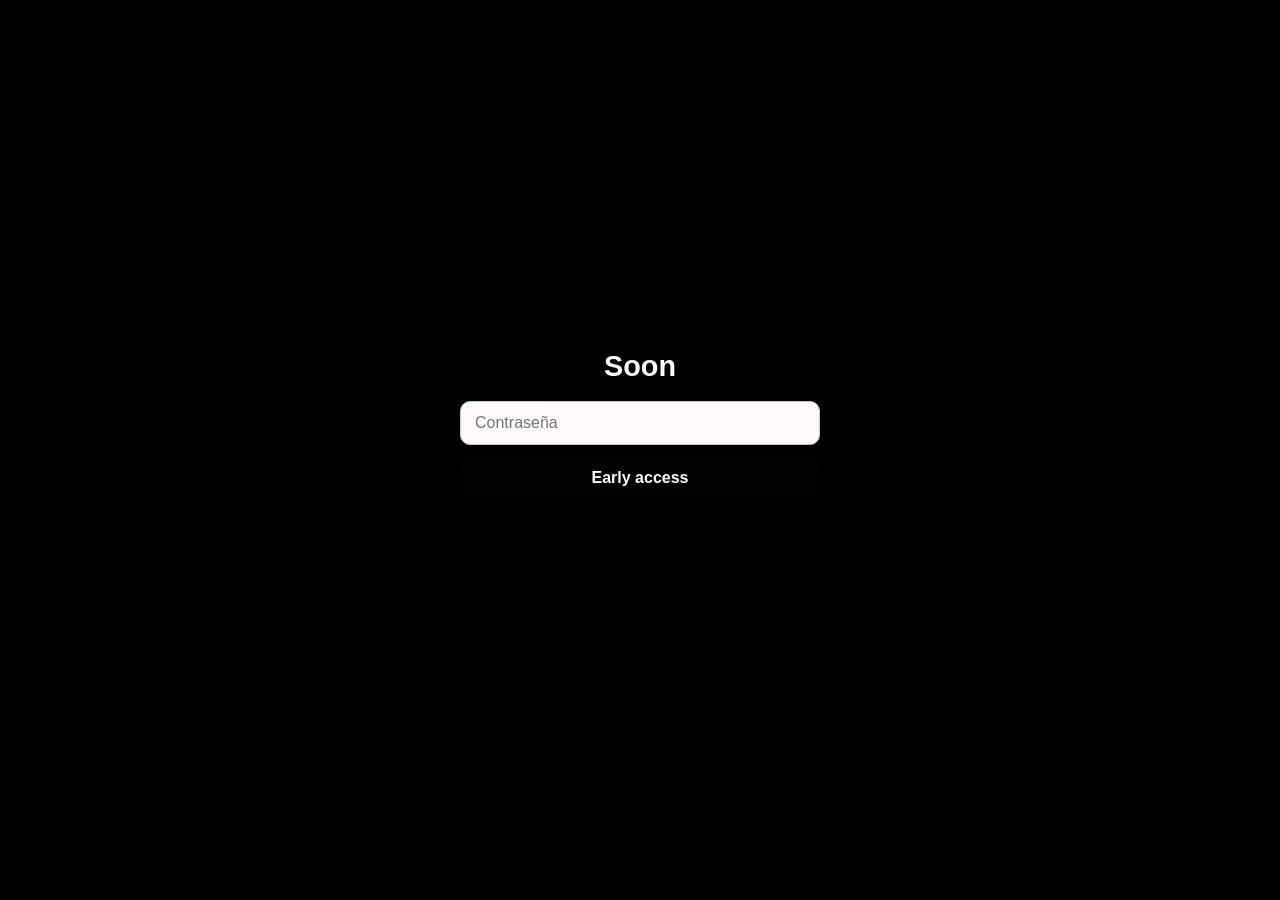
==== index.html @ 6d3e998f "website-files" ====
<!DOCTYPE html>
<html lang="es">
<head>
  <meta charset="UTF-8" />
  <meta name="viewport" content="width=device-width, initial-scale=1.0" />
  <title>Soon</title>
  <link rel="stylesheet" href="style.css" />
</head>
<body>
  <main class="login-box">
    <h1>Soon</h1>
    <p></p>

    <form id="formAcceso" class="login-form">
      <label for="password" class="sr-only">Password</label>
      <input type="password" id="password" placeholder="Contraseña" required />
      <button type="submit">Early access</button>
    </form>

    <p id="mensaje" class="mensaje" aria-live="polite"></p>
  </main>

  <script>
    const form = document.getElementById('formAcceso');
    const passwordInput = document.getElementById('password');
    const mensaje = document.getElementById('mensaje');

    form.addEventListener('submit', function (event) {
      event.preventDefault();

      if (passwordInput.value === '1234') {
        window.location.href = 'index-front-store.html';
      } else {
        mensaje.textContent = 'Contraseña incorrecta.';
        mensaje.classList.remove('ok');
      }
    });
  </script>
</body>
</html>
---- style.css ----
:root {
  --bg: #000000;
  --text: #fdfbfb;
  --input: #fdf9f9;
  --button: #020202;
  --button-hover: #0b0b0b;
}

* {
  box-sizing: border-box;
}

body {
  margin: 0;
  min-height: 100vh;
  display: grid;
  place-items: center;
  background: var(--bg);
  font-family: Arial, Helvetica, sans-serif;
  color: var(--text);
}

.login-box {
  width: min(90vw, 360px);
  text-align: center;
}

h1 {
  margin: 0 0 12px;
  font-size: 1.8rem;
}

p {
  margin: 0 0 18px;
  font-size: 1rem;
}

.login-form {
  display: grid;
  gap: 12px;
}

input {
  width: 100%;
  padding: 12px 14px;
  border: 1px solid #b7c9dd;
  border-radius: 10px;
  background: var(--input);
  font-size: 1rem;
}

button {
  width: 100%;
  padding: 12px 14px;
  border: none;
  border-radius: 10px;
  background: var(--button);
  color: #fff;
  font-size: 1rem;
  font-weight: 700;
  cursor: pointer;
}

button:hover {
  background: var(--button-hover);
}

.mensaje {
  margin-top: 14px;
  font-size: 0.95rem;
  font-weight: 700;
  min-height: 1.2em;
}

.mensaje.ok {
  color: #1f7a3e;
}

.sr-only {
  position: absolute;
  width: 1px;
  height: 1px;
  padding: 0;
  margin: -1px;
  overflow: hidden;
  clip: rect(0, 0, 0, 0);
  white-space: nowrap;
  border: 0;
}
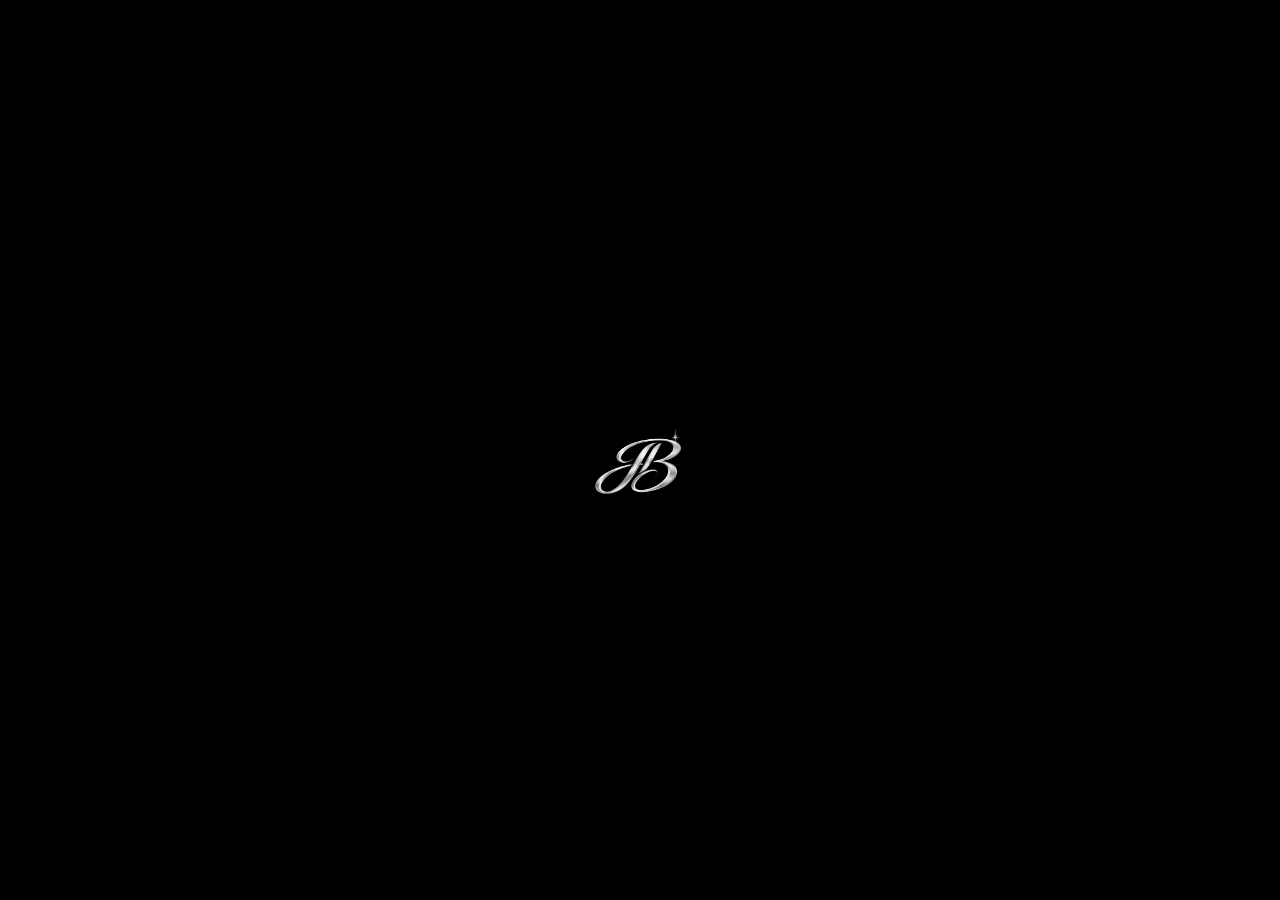
==== commit 83b183ad: "Actualizar rutas de assets" ====
--- a/index.html
+++ b/index.html
@@ -3,37 +3,150 @@
 <head>
   <meta charset="UTF-8" />
   <meta name="viewport" content="width=device-width, initial-scale=1.0" />
-  <title>Soon</title>
+  <title>joebrand</title>
   <link rel="stylesheet" href="style.css" />
 </head>
 <body>
-  <main class="login-box">
-    <h1>Soon</h1>
-    <p></p>
 
-    <form id="formAcceso" class="login-form">
-      <label for="password" class="sr-only">Password</label>
-      <input type="password" id="password" placeholder="Contraseña" required />
-      <button type="submit">Early access</button>
+  <!-- Preloader -->
+  <div id="preloader" class="preloader">
+    <img src="assets/logos/logoestrella.png" alt="Cargando" class="preloader-logo" />
+  </div>
+
+  <!-- Botón acceso anticipado -->
+  <button id="earlyAccessBtn" class="early-access-btn" aria-haspopup="dialog">
+    Acceso anticipado
+    <svg viewBox="0 0 24 24" width="14" height="14" fill="none" stroke="currentColor" stroke-width="2" stroke-linecap="round" stroke-linejoin="round">
+      <rect x="5" y="11" width="14" height="9" rx="2"/>
+      <path d="M8 11V7a4 4 0 0 1 8 0v4"/>
+    </svg>
+  </button>
+
+  <!-- Modal contraseña -->
+  <div id="passwordModal" class="modal hidden" role="dialog" aria-modal="true">
+    <div class="modal-content">
+      <button id="closeModal" class="modal-close" aria-label="Cerrar">&times;</button>
+      <h2>Acceso anticipado</h2>
+      <label for="earlyPassword" class="sr-only">Contraseña</label>
+      <input type="password" id="earlyPassword" placeholder="Contraseña" autocomplete="off" />
+      <button id="submitPassword">Entrar</button>
+      <p id="passwordError" class="error-msg" aria-live="polite"></p>
+    </div>
+  </div>
+
+  <!-- Contenido principal -->
+  <main id="mainContent" class="main-content hidden">
+    <img src="assets/logos/logo-1.png" alt="Logo" class="main-logo" />
+
+    <form id="alertsForm" class="alerts-form" novalidate>
+      <div class="phone-row">
+        <label for="countryCode" class="sr-only">Lada</label>
+        <select id="countryCode" class="country-code">
+          <option value="+52">🇲🇽 +52</option>
+          <option value="+1">🇺🇸/🇨🇦 +1</option>
+          <option value="+34">🇪🇸 +34</option>
+          <option value="+57">🇨🇴 +57</option>
+          <option value="+54">🇦🇷 +54</option>
+          <option value="+56">🇨🇱 +56</option>
+          <option value="+51">🇵🇪 +51</option>
+        </select>
+        <label for="phoneNumber" class="sr-only">Número de celular</label>
+        <input type="tel" id="phoneNumber" placeholder="Número de celular" inputmode="numeric" required />
+      </div>
+
+      <button type="submit" class="get-alerts-btn">Get Alerts</button>
+
+      <label class="checkbox-row">
+        <input type="checkbox" id="smsConsent" />
+        <span>Receive offers via text message</span>
+      </label>
+
+      <p class="disclaimer">
+        Text me with news and offers? By checking this box, I consent to receive texts from byDineral including texts sent by autodialer. Consent is not a condition to purchase. Msg &amp; data rates may apply. Msg frequency varies. Text STOP to unsubscribe or HELP for help. Privacy Policy &amp; Terms.
+      </p>
+
+      <p id="alertsMessage" class="alerts-message hidden" aria-live="polite"></p>
     </form>
 
-    <p id="mensaje" class="mensaje" aria-live="polite"></p>
+    <a class="insta-link" href="https://www.instagram.com/joebrand.co/?hl=es" target="_blank" rel="noopener" aria-label="Instagram">
+      <svg viewBox="0 0 24 24" width="22" height="22" fill="currentColor">
+        <path d="M12 2c2.717 0 3.056.01 4.122.06 1.065.05 1.79.217 2.428.465a4.902 4.902 0 0 1 1.772 1.153 4.902 4.902 0 0 1 1.153 1.772c.247.637.415 1.363.465 2.428.048 1.066.06 1.405.06 4.122 0 2.717-.01 3.056-.06 4.122-.05 1.065-.218 1.79-.465 2.428a4.902 4.902 0 0 1-1.153 1.772 4.902 4.902 0 0 1-1.772 1.153c-.637.247-1.363.415-2.428.465-1.066.048-1.405.06-4.122.06-2.717 0-3.056-.012-4.122-.06-1.065-.05-1.79-.218-2.428-.465a4.902 4.902 0 0 1-1.772-1.153 4.902 4.902 0 0 1-1.153-1.772c-.248-.637-.415-1.363-.465-2.428C2.013 15.056 2 14.717 2 12c0-2.717.013-3.056.06-4.122.05-1.065.217-1.79.465-2.428a4.902 4.902 0 0 1 1.153-1.772A4.902 4.902 0 0 1 5.45 2.525c.637-.248 1.363-.415 2.428-.465C8.944 2.013 9.283 2 12 2zm0 1.802c-2.67 0-2.987.01-4.04.059-.976.045-1.505.207-1.858.344-.466.181-.8.398-1.15.748-.35.35-.567.684-.748 1.15-.137.353-.3.882-.344 1.857-.05 1.054-.06 1.37-.06 4.04 0 2.67.01 2.986.06 4.04.045.976.207 1.505.344 1.858.181.466.398.8.748 1.15.35.35.684.567 1.15.748.353.137.882.3 1.857.344 1.054.05 1.37.06 4.04.06 2.67 0 2.987-.01 4.04-.06.976-.045 1.505-.207 1.858-.344.466-.181.8-.398 1.15-.748.35-.35.567-.684.748-1.15.137-.353.3-.882.344-1.857.05-1.054.06-1.37.06-4.04 0-2.67-.01-2.986-.06-4.04-.045-.976-.207-1.505-.344-1.858a3.096 3.096 0 0 0-.748-1.15 3.096 3.096 0 0 0-1.15-.748c-.353-.137-.882-.3-1.857-.344-1.054-.05-1.37-.06-4.04-.06zm0 4.594a5.604 5.604 0 1 1 0 11.208 5.604 5.604 0 0 1 0-11.208zm0 1.802a3.802 3.802 0 1 0 0 7.604 3.802 3.802 0 0 0 0-7.604zm5.723-1.998a1.31 1.31 0 1 1-2.62 0 1.31 1.31 0 0 1 2.62 0z"/>
+      </svg>
+    </a>
   </main>
 
   <script>
-    const form = document.getElementById('formAcceso');
-    const passwordInput = document.getElementById('password');
-    const mensaje = document.getElementById('mensaje');
+    // ---------- Preloader ----------
+    window.addEventListener('load', function () {
+      setTimeout(function () {
+        var preloader = document.getElementById('preloader');
+        var main = document.getElementById('mainContent');
+        preloader.classList.add('hide');
+        main.classList.remove('hidden');
+        requestAnimationFrame(function () {
+          main.classList.add('show');
+        });
+        setTimeout(function () {
+          preloader.style.display = 'none';
+        }, 650);
+      }, 2000);
+    });
 
-    form.addEventListener('submit', function (event) {
-      event.preventDefault();
+    // ---------- Acceso anticipado ----------
+    var earlyAccessBtn = document.getElementById('earlyAccessBtn');
+    var passwordModal = document.getElementById('passwordModal');
+    var closeModal = document.getElementById('closeModal');
+    var earlyPassword = document.getElementById('earlyPassword');
+    var submitPassword = document.getElementById('submitPassword');
+    var passwordError = document.getElementById('passwordError');
+    var CORRECT_PASSWORD = 'egrande';
 
-      if (passwordInput.value === '1234') {
+    earlyAccessBtn.addEventListener('click', function () {
+      passwordModal.classList.remove('hidden');
+      earlyPassword.value = '';
+      passwordError.textContent = '';
+      earlyPassword.focus();
+    });
+
+    closeModal.addEventListener('click', function () {
+      passwordModal.classList.add('hidden');
+    });
+
+    passwordModal.addEventListener('click', function (e) {
+      if (e.target === passwordModal) passwordModal.classList.add('hidden');
+    });
+
+    function checkPassword() {
+      if (earlyPassword.value === CORRECT_PASSWORD) {
         window.location.href = 'index-front-store.html';
       } else {
-        mensaje.textContent = 'Contraseña incorrecta.';
-        mensaje.classList.remove('ok');
+        passwordError.textContent = 'Contraseña incorrecta.';
       }
+    }
+
+    submitPassword.addEventListener('click', checkPassword);
+    earlyPassword.addEventListener('keydown', function (e) {
+      if (e.key === 'Enter') checkPassword();
+    });
+
+    // ---------- Formulario de alertas ----------
+    var alertsForm = document.getElementById('alertsForm');
+    var alertsMessage = document.getElementById('alertsMessage');
+    var phoneNumber = document.getElementById('phoneNumber');
+
+    alertsForm.addEventListener('submit', function (e) {
+      e.preventDefault();
+      var digits = phoneNumber.value.replace(/\D/g, '');
+      if (digits.length < 7) {
+        alertsMessage.textContent = 'Ingresa un número de celular válido.';
+        alertsMessage.classList.remove('hidden');
+        alertsMessage.style.color = '#ff5f5f';
+        return;
+      }
+      alertsMessage.textContent = '¡Listo! Te avisaremos por SMS.';
+      alertsMessage.style.color = '#8fe08f';
+      alertsMessage.classList.remove('hidden');
+      alertsForm.reset();
     });
   </script>
 </body>
--- a/style.css
+++ b/style.css
@@ -1,79 +1,28 @@
 :root {
   --bg: #000000;
   --text: #fdfbfb;
-  --input: #fdf9f9;
-  --button: #020202;
-  --button-hover: #0b0b0b;
+  --muted: #999999;
+  --panel: #111111;
+  --border: #2a2a2a;
+  --button: #ffffff;
+  --button-text: #000000;
+  --button-hover: #dddddd;
 }
 
 * {
   box-sizing: border-box;
 }
 
+html, body {
+  margin: 0;
+  min-height: 100%;
+}
+
 body {
-  margin: 0;
-  min-height: 100vh;
-  display: grid;
-  place-items: center;
   background: var(--bg);
+  color: var(--text);
   font-family: Arial, Helvetica, sans-serif;
-  color: var(--text);
-}
-
-.login-box {
-  width: min(90vw, 360px);
-  text-align: center;
-}
-
-h1 {
-  margin: 0 0 12px;
-  font-size: 1.8rem;
-}
-
-p {
-  margin: 0 0 18px;
-  font-size: 1rem;
-}
-
-.login-form {
-  display: grid;
-  gap: 12px;
-}
-
-input {
-  width: 100%;
-  padding: 12px 14px;
-  border: 1px solid #b7c9dd;
-  border-radius: 10px;
-  background: var(--input);
-  font-size: 1rem;
-}
-
-button {
-  width: 100%;
-  padding: 12px 14px;
-  border: none;
-  border-radius: 10px;
-  background: var(--button);
-  color: #fff;
-  font-size: 1rem;
-  font-weight: 700;
-  cursor: pointer;
-}
-
-button:hover {
-  background: var(--button-hover);
-}
-
-.mensaje {
-  margin-top: 14px;
-  font-size: 0.95rem;
-  font-weight: 700;
-  min-height: 1.2em;
-}
-
-.mensaje.ok {
-  color: #1f7a3e;
+  position: relative;
 }
 
 .sr-only {
@@ -86,4 +35,282 @@
   clip: rect(0, 0, 0, 0);
   white-space: nowrap;
   border: 0;
-}+}
+
+/* ---------- Preloader ---------- */
+.preloader {
+  position: fixed;
+  inset: 0;
+  background: #000;
+  display: flex;
+  align-items: center;
+  justify-content: center;
+  z-index: 9999;
+  transition: opacity 0.6s ease;
+}
+
+.preloader.hide {
+  opacity: 0;
+  pointer-events: none;
+}
+
+.preloader-logo {
+  width: min(160px, 40vw);
+  height: auto;
+  animation: zoomPulse 2s ease-in-out infinite;
+}
+
+@keyframes zoomPulse {
+  0%, 100% { transform: scale(0.85); opacity: 0.85; }
+  50% { transform: scale(1.08); opacity: 1; }
+}
+
+/* ---------- Botón acceso anticipado ---------- */
+.early-access-btn {
+  position: fixed;
+  top: 16px;
+  right: 16px;
+  z-index: 50;
+  display: flex;
+  align-items: center;
+  gap: 6px;
+  background: rgba(255, 255, 255, 0.08);
+  border: 1px solid rgba(255, 255, 255, 0.35);
+  color: var(--text);
+  padding: 8px 14px;
+  border-radius: 999px;
+  font-size: 0.78rem;
+  letter-spacing: 0.02em;
+  cursor: pointer;
+  backdrop-filter: blur(6px);
+  transition: background 0.2s ease, transform 0.2s ease;
+}
+
+.early-access-btn:hover {
+  background: rgba(255, 255, 255, 0.16);
+  transform: translateY(-1px);
+}
+
+/* ---------- Modal ---------- */
+.modal.hidden {
+  display: none;
+}
+
+.modal {
+  position: fixed;
+  inset: 0;
+  background: rgba(0, 0, 0, 0.72);
+  display: flex;
+  align-items: center;
+  justify-content: center;
+  z-index: 100;
+  padding: 16px;
+}
+
+.modal-content {
+  background: var(--panel);
+  border: 1px solid var(--border);
+  border-radius: 14px;
+  padding: 30px 24px 24px;
+  width: min(360px, 92vw);
+  text-align: center;
+  position: relative;
+}
+
+.modal-content h2 {
+  margin: 0 0 16px;
+  font-size: 1.2rem;
+}
+
+.modal-close {
+  position: absolute;
+  top: 6px;
+  right: 10px;
+  background: none;
+  border: none;
+  color: var(--text);
+  font-size: 1.5rem;
+  line-height: 1;
+  cursor: pointer;
+}
+
+.modal-content input {
+  width: 100%;
+  padding: 12px 14px;
+  border-radius: 10px;
+  border: 1px solid var(--border);
+  background: #000;
+  color: var(--text);
+  font-size: 1rem;
+  margin-bottom: 14px;
+}
+
+.modal-content button#submitPassword {
+  width: 100%;
+  padding: 12px 14px;
+  border: none;
+  border-radius: 10px;
+  background: var(--button);
+  color: var(--button-text);
+  font-weight: 700;
+  font-size: 1rem;
+  cursor: pointer;
+}
+
+.modal-content button#submitPassword:hover {
+  background: var(--button-hover);
+}
+
+.error-msg {
+  color: #ff5f5f;
+  font-size: 0.85rem;
+  min-height: 1.2em;
+  margin-top: 10px;
+}
+
+/* ---------- Contenido principal ---------- */
+.main-content.hidden {
+  display: none;
+}
+
+.main-content {
+  min-height: 100vh;
+  display: flex;
+  flex-direction: column;
+  align-items: center;
+  justify-content: center;
+  gap: 22px;
+  padding: 90px 20px 50px;
+  text-align: center;
+  opacity: 0;
+  transform: translateY(8px);
+  transition: opacity 0.5s ease, transform 0.5s ease;
+}
+
+.main-content.show {
+  opacity: 1;
+  transform: translateY(0);
+}
+
+.main-logo {
+  width: min(220px, 55vw);
+  height: auto;
+  filter: drop-shadow(0 8px 18px rgba(0, 0, 0, 0.5));
+}
+
+.alerts-form {
+  width: min(360px, 92vw);
+  display: flex;
+  flex-direction: column;
+  gap: 12px;
+}
+
+.phone-row {
+  display: flex;
+  gap: 8px;
+}
+
+.country-code {
+  flex: 0 0 96px;
+  padding: 12px 6px;
+  border-radius: 10px;
+  border: 1px solid var(--border);
+  background: var(--panel);
+  color: var(--text);
+  font-size: 0.9rem;
+}
+
+#phoneNumber {
+  flex: 1;
+  min-width: 0;
+  padding: 12px 14px;
+  border-radius: 10px;
+  border: 1px solid var(--border);
+  background: var(--panel);
+  color: var(--text);
+  font-size: 1rem;
+}
+
+.get-alerts-btn {
+  padding: 13px 14px;
+  border: none;
+  border-radius: 10px;
+  background: var(--button);
+  color: var(--button-text);
+  font-weight: 700;
+  font-size: 0.85rem;
+  letter-spacing: 0.04em;
+  text-transform: uppercase;
+  cursor: pointer;
+  transition: background 0.2s ease;
+}
+
+.get-alerts-btn:hover {
+  background: var(--button-hover);
+}
+
+.checkbox-row {
+  display: flex;
+  align-items: flex-start;
+  gap: 8px;
+  font-size: 0.85rem;
+  text-align: left;
+  margin-top: 4px;
+  cursor: pointer;
+}
+
+.checkbox-row input {
+  width: 16px;
+  height: 16px;
+  margin-top: 2px;
+  flex-shrink: 0;
+}
+
+.disclaimer {
+  font-size: 0.68rem;
+  line-height: 1.45;
+  color: var(--muted);
+  text-align: left;
+  margin: 4px 0 0;
+}
+
+.alerts-message {
+  font-size: 0.85rem;
+  font-weight: 700;
+  min-height: 1.2em;
+}
+
+.alerts-message.hidden {
+  display: none;
+}
+
+.insta-link {
+  margin-top: 8px;
+  width: 46px;
+  height: 46px;
+  border-radius: 12px;
+  border: 1px solid var(--border);
+  background: var(--panel);
+  display: flex;
+  align-items: center;
+  justify-content: center;
+  transition: transform 0.2s ease, background 0.2s ease;
+}
+
+.insta-link:hover {
+  transform: scale(1.08);
+  background: #1c1c1c;
+}
+
+.insta-link svg {
+  color: var(--text);
+}
+
+@media (max-width: 360px) {
+  .phone-row {
+    flex-direction: column;
+  }
+  .country-code {
+    flex: 1;
+  }
+}
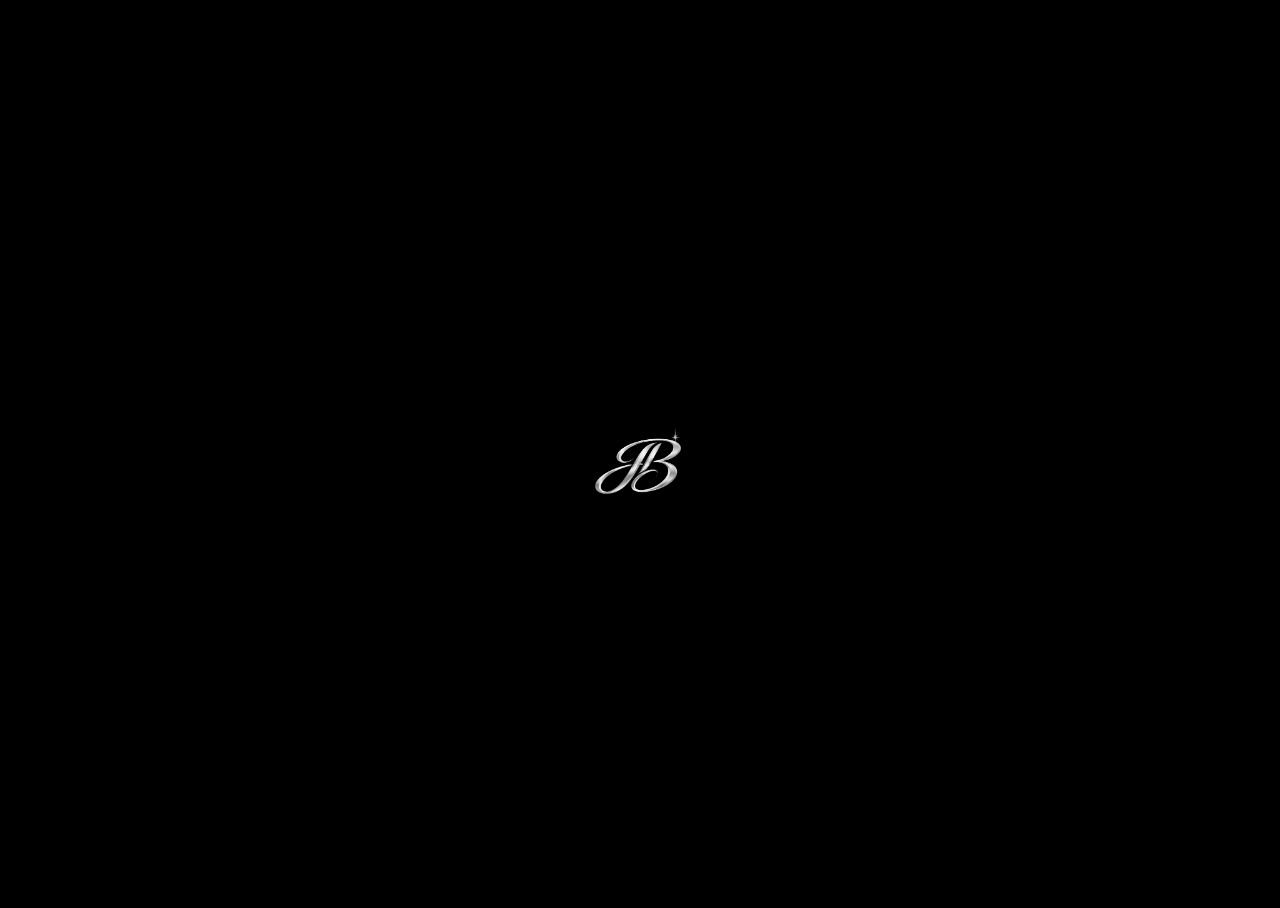
==== commit 9bfb039e: "Convertir el sitio a una sola página (SPA): URL fija y música sin cortes" ====
--- a/index.html
+++ b/index.html
@@ -4,7 +4,508 @@
   <meta charset="UTF-8" />
   <meta name="viewport" content="width=device-width, initial-scale=1.0" />
   <title>joebrand</title>
-  <link rel="stylesheet" href="style.css" />
+  <style>
+    :root {
+      --bg: #000000;
+      --text: #fdfbfb;
+      --muted: #999999;
+      --panel: #111111;
+      --border: #2a2a2a;
+      --button: #ffffff;
+      --button-text: #000000;
+      --button-hover: #dddddd;
+    }
+
+    * {
+      box-sizing: border-box;
+    }
+
+    html, body {
+      margin: 0;
+      min-height: 100%;
+      width: 100%;
+      font-family: Arial, Helvetica, sans-serif;
+    }
+
+    body {
+      background: var(--bg);
+      color: var(--text);
+      position: relative;
+      min-height: 100vh;
+      overflow-x: hidden;
+    }
+
+    .sr-only {
+      position: absolute;
+      width: 1px;
+      height: 1px;
+      padding: 0;
+      margin: -1px;
+      overflow: hidden;
+      clip: rect(0, 0, 0, 0);
+      white-space: nowrap;
+      border: 0;
+    }
+
+    .hidden {
+      display: none !important;
+    }
+
+    /* ---------- Preloader ---------- */
+    .preloader {
+      position: fixed;
+      inset: 0;
+      background: #000;
+      display: flex;
+      align-items: center;
+      justify-content: center;
+      z-index: 9999;
+      transition: opacity 0.6s ease;
+    }
+
+    .preloader.hide {
+      opacity: 0;
+      pointer-events: none;
+    }
+
+    .preloader-logo {
+      width: min(160px, 40vw);
+      height: auto;
+      animation: zoomPulse 2s ease-in-out infinite;
+    }
+
+    @keyframes zoomPulse {
+      0%, 100% { transform: scale(0.85); opacity: 0.85; }
+      50% { transform: scale(1.08); opacity: 1; }
+    }
+
+    /* ---------- Video / overlay compartidos ---------- */
+    .bg-video {
+      position: fixed;
+      inset: 0;
+      width: 100%;
+      height: 100%;
+      object-fit: cover;
+      z-index: 0;
+    }
+
+    .bg-overlay {
+      position: fixed;
+      inset: 0;
+      background: rgba(0, 0, 0, 0.45);
+      z-index: 1;
+    }
+
+    /* ---------- Vistas ---------- */
+    .view {
+      position: relative;
+      z-index: 2;
+      min-height: 100vh;
+      width: 100%;
+    }
+
+    /* ---------- Gate: acceso anticipado ---------- */
+    .early-access-btn {
+      position: fixed;
+      top: 16px;
+      right: 16px;
+      z-index: 50;
+      display: flex;
+      align-items: center;
+      gap: 6px;
+      background: rgba(255, 255, 255, 0.08);
+      border: 1px solid rgba(255, 255, 255, 0.35);
+      color: var(--text);
+      padding: 8px 14px;
+      border-radius: 999px;
+      font-size: 0.78rem;
+      letter-spacing: 0.02em;
+      cursor: pointer;
+      backdrop-filter: blur(6px);
+      transition: background 0.2s ease, transform 0.2s ease;
+    }
+
+    .early-access-btn:hover {
+      background: rgba(255, 255, 255, 0.16);
+      transform: translateY(-1px);
+    }
+
+    .modal.hidden {
+      display: none;
+    }
+
+    .modal {
+      position: fixed;
+      inset: 0;
+      background: rgba(0, 0, 0, 0.72);
+      display: flex;
+      align-items: center;
+      justify-content: center;
+      z-index: 100;
+      padding: 16px;
+    }
+
+    .modal-content {
+      background: var(--panel);
+      border: 1px solid var(--border);
+      border-radius: 14px;
+      padding: 30px 24px 24px;
+      width: min(360px, 92vw);
+      text-align: center;
+      position: relative;
+    }
+
+    .modal-content h2 {
+      margin: 0 0 16px;
+      font-size: 1.2rem;
+    }
+
+    .modal-close {
+      position: absolute;
+      top: 6px;
+      right: 10px;
+      background: none;
+      border: none;
+      color: var(--text);
+      font-size: 1.5rem;
+      line-height: 1;
+      cursor: pointer;
+    }
+
+    .modal-content input {
+      width: 100%;
+      padding: 12px 14px;
+      border-radius: 10px;
+      border: 1px solid var(--border);
+      background: #000;
+      color: var(--text);
+      font-size: 1rem;
+      margin-bottom: 14px;
+    }
+
+    .modal-content button.primary {
+      width: 100%;
+      padding: 12px 14px;
+      border: none;
+      border-radius: 10px;
+      background: var(--button);
+      color: var(--button-text);
+      font-weight: 700;
+      font-size: 1rem;
+      cursor: pointer;
+    }
+
+    .modal-content button.primary:hover {
+      background: var(--button-hover);
+    }
+
+    .error-msg {
+      color: #ff5f5f;
+      font-size: 0.85rem;
+      min-height: 1.2em;
+      margin-top: 10px;
+    }
+
+    /* ---------- Gate: contenido principal ---------- */
+    #gateView {
+      display: flex;
+      flex-direction: column;
+      align-items: center;
+      justify-content: center;
+      gap: 22px;
+      padding: 90px 20px 50px;
+      text-align: center;
+      opacity: 0;
+      transform: translateY(8px);
+      transition: opacity 0.5s ease, transform 0.5s ease;
+    }
+
+    #gateView.show {
+      opacity: 1;
+      transform: translateY(0);
+    }
+
+    .main-logo {
+      width: min(220px, 55vw);
+      height: auto;
+      filter: drop-shadow(0 8px 18px rgba(0, 0, 0, 0.5));
+    }
+
+    .alerts-form {
+      width: min(360px, 92vw);
+      display: flex;
+      flex-direction: column;
+      gap: 12px;
+    }
+
+    .phone-row {
+      display: flex;
+      gap: 8px;
+    }
+
+    .country-code {
+      flex: 0 0 96px;
+      padding: 12px 6px;
+      border-radius: 10px;
+      border: 1px solid var(--border);
+      background: var(--panel);
+      color: var(--text);
+      font-size: 0.9rem;
+    }
+
+    #phoneNumber {
+      flex: 1;
+      min-width: 0;
+      padding: 12px 14px;
+      border-radius: 10px;
+      border: 1px solid var(--border);
+      background: var(--panel);
+      color: var(--text);
+      font-size: 1rem;
+    }
+
+    .get-alerts-btn {
+      padding: 13px 14px;
+      border: none;
+      border-radius: 10px;
+      background: var(--button);
+      color: var(--button-text);
+      font-weight: 700;
+      font-size: 0.85rem;
+      letter-spacing: 0.04em;
+      text-transform: uppercase;
+      cursor: pointer;
+      transition: background 0.2s ease;
+    }
+
+    .get-alerts-btn:hover {
+      background: var(--button-hover);
+    }
+
+    .checkbox-row {
+      display: flex;
+      align-items: flex-start;
+      gap: 8px;
+      font-size: 0.85rem;
+      text-align: left;
+      margin-top: 4px;
+      cursor: pointer;
+    }
+
+    .checkbox-row input {
+      width: 16px;
+      height: 16px;
+      margin-top: 2px;
+      flex-shrink: 0;
+    }
+
+    .disclaimer {
+      font-size: 0.68rem;
+      line-height: 1.45;
+      color: var(--muted);
+      text-align: left;
+      margin: 4px 0 0;
+    }
+
+    .alerts-message {
+      font-size: 0.85rem;
+      font-weight: 700;
+      min-height: 1.2em;
+    }
+
+    .insta-link {
+      margin-top: 8px;
+      width: 46px;
+      height: 46px;
+      border-radius: 12px;
+      border: 1px solid var(--border);
+      background: var(--panel);
+      display: flex;
+      align-items: center;
+      justify-content: center;
+      transition: transform 0.2s ease, background 0.2s ease;
+    }
+
+    .insta-link:hover {
+      transform: scale(1.08);
+      background: #1c1c1c;
+    }
+
+    @media (max-width: 360px) {
+      .phone-row {
+        flex-direction: column;
+      }
+      .country-code {
+        flex: 1;
+      }
+    }
+
+    /* ---------- Front store ---------- */
+    #frontStoreView {
+      display: flex;
+      align-items: center;
+      justify-content: center;
+      min-height: 100vh;
+    }
+
+    .logo-link {
+      display: inline-block;
+      transition: transform 0.25s ease, opacity 0.4s ease;
+      cursor: pointer;
+    }
+
+    .logo-link:hover {
+      transform: scale(1.08);
+    }
+
+    .logo-link img {
+      display: block;
+      width: min(280px, 60vw);
+      height: auto;
+      filter: drop-shadow(0 8px 18px rgba(0, 0, 0, 0.5));
+    }
+
+    /* ---------- Store ---------- */
+    #storeView {
+      display: flex;
+      align-items: center;
+      justify-content: center;
+      min-height: 100vh;
+    }
+
+    .store-page {
+      width: min(1100px, 92vw);
+      display: flex;
+      flex-direction: column;
+      align-items: center;
+      gap: 28px;
+      padding: 40px 0 50px;
+    }
+
+    .store-page .logo {
+      width: min(260px, 50vw);
+      height: auto;
+      filter: drop-shadow(0 8px 18px rgba(0, 0, 0, 0.5));
+    }
+
+    .products {
+      display: flex;
+      flex-direction: column;
+      align-items: center;
+      gap: 22px;
+    }
+
+    .product-img {
+      width: min(320px, 82vw);
+      height: auto;
+      cursor: pointer;
+      transition: transform 0.3s ease, filter 0.3s ease;
+      filter: drop-shadow(0 10px 22px rgba(0, 0, 0, 0.55));
+      border-radius: 12px;
+    }
+
+    .product-img:hover {
+      transform: scale(1.04);
+      filter: drop-shadow(0 14px 26px rgba(0, 0, 0, 0.65)) brightness(1.03);
+    }
+
+    .field-label {
+      display: block;
+      text-align: left;
+      font-size: 0.78rem;
+      color: #aaa;
+      margin: 14px 0 6px;
+      text-transform: uppercase;
+      letter-spacing: 0.03em;
+    }
+
+    #qty {
+      width: 100%;
+      padding: 12px 14px;
+      border-radius: 10px;
+      border: 1px solid #2a2a2a;
+      background: #000;
+      color: #fff;
+      font-size: 1rem;
+    }
+
+    .size-options {
+      display: flex;
+      gap: 10px;
+      justify-content: center;
+    }
+
+    .size-options input {
+      display: none;
+    }
+
+    .size-options label {
+      flex: 1;
+      padding: 10px 0;
+      border-radius: 10px;
+      border: 1px solid #2a2a2a;
+      background: #000;
+      cursor: pointer;
+      font-weight: 700;
+      transition: background 0.2s ease, border-color 0.2s ease;
+    }
+
+    .size-options input:checked + label {
+      background: #fff;
+      color: #000;
+      border-color: #fff;
+    }
+
+    .buy-btn {
+      width: 100%;
+      margin-top: 22px;
+      padding: 13px;
+      border: none;
+      border-radius: 10px;
+      background: #fff;
+      color: #000;
+      font-weight: 700;
+      font-size: 0.9rem;
+      letter-spacing: 0.03em;
+      text-transform: uppercase;
+      cursor: pointer;
+    }
+
+    .buy-btn:hover {
+      background: #ddd;
+    }
+
+    .form-error {
+      color: #ff5f5f;
+      font-size: 0.8rem;
+      min-height: 1.1em;
+      margin-top: 10px;
+    }
+
+    .toast {
+      position: fixed;
+      left: 50%;
+      bottom: 24px;
+      transform: translate(-50%, 20px);
+      background: #fff;
+      color: #000;
+      padding: 12px 18px;
+      border-radius: 999px;
+      font-size: 0.85rem;
+      font-weight: 700;
+      z-index: 60;
+      opacity: 0;
+      transition: opacity 0.3s ease, transform 0.3s ease;
+      pointer-events: none;
+      text-align: center;
+      max-width: 90vw;
+    }
+
+    .toast.show {
+      opacity: 1;
+      transform: translate(-50%, 0);
+    }
+  </style>
 </head>
 <body>
 
@@ -13,78 +514,132 @@
     <img src="assets/logos/logoestrella.png" alt="Cargando" class="preloader-logo" />
   </div>
 
-  <!-- Botón acceso anticipado -->
-  <button id="earlyAccessBtn" class="early-access-btn" aria-haspopup="dialog">
-    Acceso anticipado
-    <svg viewBox="0 0 24 24" width="14" height="14" fill="none" stroke="currentColor" stroke-width="2" stroke-linecap="round" stroke-linejoin="round">
-      <rect x="5" y="11" width="14" height="9" rx="2"/>
-      <path d="M8 11V7a4 4 0 0 1 8 0v4"/>
-    </svg>
-  </button>
-
-  <!-- Modal contraseña -->
-  <div id="passwordModal" class="modal hidden" role="dialog" aria-modal="true">
-    <div class="modal-content">
-      <button id="closeModal" class="modal-close" aria-label="Cerrar">&times;</button>
-      <h2>Acceso anticipado</h2>
-      <label for="earlyPassword" class="sr-only">Contraseña</label>
-      <input type="password" id="earlyPassword" placeholder="Contraseña" autocomplete="off" />
-      <button id="submitPassword">Entrar</button>
-      <p id="passwordError" class="error-msg" aria-live="polite"></p>
+  <!-- Video y overlay de fondo, compartidos por front-store y store -->
+  <video id="bgVideo" class="bg-video hidden" muted loop playsinline preload="auto">
+    <source src="assets/Backgrounds/fondo.mp4" type="video/mp4" />
+  </video>
+  <div id="bgOverlay" class="bg-overlay hidden"></div>
+
+  <!-- Audio de fondo: una sola instancia para todo el sitio, nunca se reinicia -->
+  <audio id="bgAudio" src="assets/song/song1.mp3" loop preload="auto"></audio>
+
+  <!-- ---------- VISTA: Gate / acceso ---------- -->
+  <div id="gateWrapper">
+    <button id="earlyAccessBtn" class="early-access-btn" aria-haspopup="dialog">
+      Acceso anticipado
+      <svg viewBox="0 0 24 24" width="14" height="14" fill="none" stroke="currentColor" stroke-width="2" stroke-linecap="round" stroke-linejoin="round">
+        <rect x="5" y="11" width="14" height="9" rx="2"/>
+        <path d="M8 11V7a4 4 0 0 1 8 0v4"/>
+      </svg>
+    </button>
+
+    <div id="passwordModal" class="modal hidden" role="dialog" aria-modal="true">
+      <div class="modal-content">
+        <button id="closeModal" class="modal-close" aria-label="Cerrar">&times;</button>
+        <h2>Acceso anticipado</h2>
+        <label for="earlyPassword" class="sr-only">Contraseña</label>
+        <input type="password" id="earlyPassword" placeholder="Contraseña" autocomplete="off" />
+        <button id="submitPassword" class="primary">Entrar</button>
+        <p id="passwordError" class="error-msg" aria-live="polite"></p>
+      </div>
     </div>
+
+    <main id="gateView" class="view">
+      <img src="assets/logos/logo-1.png" alt="Logo" class="main-logo" />
+
+      <form id="alertsForm" class="alerts-form" novalidate>
+        <div class="phone-row">
+          <label for="countryCode" class="sr-only">Lada</label>
+          <select id="countryCode" class="country-code">
+            <option value="+52">🇲🇽 +52</option>
+            <option value="+1">🇺🇸/🇨🇦 +1</option>
+            <option value="+34">🇪🇸 +34</option>
+            <option value="+57">🇨🇴 +57</option>
+            <option value="+54">🇦🇷 +54</option>
+            <option value="+56">🇨🇱 +56</option>
+            <option value="+51">🇵🇪 +51</option>
+          </select>
+          <label for="phoneNumber" class="sr-only">Número de celular</label>
+          <input type="tel" id="phoneNumber" placeholder="Número de celular" inputmode="numeric" required />
+        </div>
+
+        <button type="submit" class="get-alerts-btn">Get Alerts</button>
+
+        <label class="checkbox-row">
+          <input type="checkbox" id="smsConsent" />
+          <span>Receive offers via text message</span>
+        </label>
+
+        <p class="disclaimer">
+          Text me with news and offers? By checking this box, I consent to receive texts from byDineral including texts sent by autodialer. Consent is not a condition to purchase. Msg &amp; data rates may apply. Msg frequency varies. Text STOP to unsubscribe or HELP for help. Privacy Policy &amp; Terms.
+        </p>
+
+        <p id="alertsMessage" class="alerts-message hidden" aria-live="polite"></p>
+      </form>
+
+      <a class="insta-link" href="https://www.instagram.com/joebrand.co/?hl=es" target="_blank" rel="noopener" aria-label="Instagram">
+        <svg viewBox="0 0 24 24" width="22" height="22" fill="currentColor">
+          <path d="M12 2c2.717 0 3.056.01 4.122.06 1.065.05 1.79.217 2.428.465a4.902 4.902 0 0 1 1.772 1.153 4.902 4.902 0 0 1 1.153 1.772c.247.637.415 1.363.465 2.428.048 1.066.06 1.405.06 4.122 0 2.717-.01 3.056-.06 4.122-.05 1.065-.218 1.79-.465 2.428a4.902 4.902 0 0 1-1.153 1.772 4.902 4.902 0 0 1-1.772 1.153c-.637.247-1.363.415-2.428.465-1.066.048-1.405.06-4.122.06-2.717 0-3.056-.012-4.122-.06-1.065-.05-1.79-.218-2.428-.465a4.902 4.902 0 0 1-1.772-1.153 4.902 4.902 0 0 1-1.153-1.772c-.248-.637-.415-1.363-.465-2.428C2.013 15.056 2 14.717 2 12c0-2.717.013-3.056.06-4.122.05-1.065.217-1.79.465-2.428a4.902 4.902 0 0 1 1.153-1.772A4.902 4.902 0 0 1 5.45 2.525c.637-.248 1.363-.415 2.428-.465C8.944 2.013 9.283 2 12 2zm0 1.802c-2.67 0-2.987.01-4.04.059-.976.045-1.505.207-1.858.344-.466.181-.8.398-1.15.748-.35.35-.567.684-.748 1.15-.137.353-.3.882-.344 1.857-.05 1.054-.06 1.37-.06 4.04 0 2.67.01 2.986.06 4.04.045.976.207 1.505.344 1.858.181.466.398.8.748 1.15.35.35.684.567 1.15.748.353.137.882.3 1.857.344 1.054.05 1.37.06 4.04.06 2.67 0 2.987-.01 4.04-.06.976-.045 1.505-.207 1.858-.344.466-.181.8-.398 1.15-.748.35-.35.567-.684.748-1.15.137-.353.3-.882.344-1.857.05-1.054.06-1.37.06-4.04 0-2.67-.01-2.986-.06-4.04-.045-.976-.207-1.505-.344-1.858a3.096 3.096 0 0 0-.748-1.15 3.096 3.096 0 0 0-1.15-.748c-.353-.137-.882-.3-1.857-.344-1.054-.05-1.37-.06-4.04-.06zm0 4.594a5.604 5.604 0 1 1 0 11.208 5.604 5.604 0 0 1 0-11.208zm0 1.802a3.802 3.802 0 1 0 0 7.604 3.802 3.802 0 0 0 0-7.604zm5.723-1.998a1.31 1.31 0 1 1-2.62 0 1.31 1.31 0 0 1 2.62 0z"/>
+        </svg>
+      </a>
+    </main>
   </div>
 
-  <!-- Contenido principal -->
-  <main id="mainContent" class="main-content hidden">
-    <img src="assets/logos/logo-1.png" alt="Logo" class="main-logo" />
-
-    <form id="alertsForm" class="alerts-form" novalidate>
-      <div class="phone-row">
-        <label for="countryCode" class="sr-only">Lada</label>
-        <select id="countryCode" class="country-code">
-          <option value="+52">🇲🇽 +52</option>
-          <option value="+1">🇺🇸/🇨🇦 +1</option>
-          <option value="+34">🇪🇸 +34</option>
-          <option value="+57">🇨🇴 +57</option>
-          <option value="+54">🇦🇷 +54</option>
-          <option value="+56">🇨🇱 +56</option>
-          <option value="+51">🇵🇪 +51</option>
-        </select>
-        <label for="phoneNumber" class="sr-only">Número de celular</label>
-        <input type="tel" id="phoneNumber" placeholder="Número de celular" inputmode="numeric" required />
+  <!-- ---------- VISTA: Front store (splash con logo) ---------- -->
+  <div id="frontStoreView" class="view hidden">
+    <a id="frontLogoLink" class="logo-link" href="#" aria-label="Entrar a la tienda">
+      <img src="assets/logos/logo.png" alt="Logo" />
+    </a>
+  </div>
+
+  <!-- ---------- VISTA: Tienda ---------- -->
+  <div id="storeView" class="view hidden">
+    <main class="store-page">
+      <img class="logo" src="assets/logos/logo.png" alt="Logo" />
+      <section class="products">
+        <img src="assets/shirts/front.png" alt="" class="product-img" data-side="front" />
+        <img src="assets/shirts/back.png" alt="" class="product-img" data-side="back" />
+      </section>
+    </main>
+
+    <div id="buyModal" class="modal hidden" role="dialog" aria-modal="true">
+      <div class="modal-content">
+        <button id="closeBuyModal" class="modal-close" aria-label="Cerrar">&times;</button>
+        <h2>Comprar camisa</h2>
+
+        <label for="qty" class="field-label">Cantidad</label>
+        <input type="number" id="qty" min="1" value="1" />
+
+        <span class="field-label">Talla</span>
+        <div class="size-options">
+          <input type="radio" name="size" id="sizeS" value="S" />
+          <label for="sizeS">S</label>
+          <input type="radio" name="size" id="sizeM" value="M" />
+          <label for="sizeM">M</label>
+          <input type="radio" name="size" id="sizeL" value="L" />
+          <label for="sizeL">L</label>
+        </div>
+
+        <p id="buyError" class="form-error"></p>
+
+        <button id="buyBtn" class="buy-btn">Buy</button>
       </div>
-
-      <button type="submit" class="get-alerts-btn">Get Alerts</button>
-
-      <label class="checkbox-row">
-        <input type="checkbox" id="smsConsent" />
-        <span>Receive offers via text message</span>
-      </label>
-
-      <p class="disclaimer">
-        Text me with news and offers? By checking this box, I consent to receive texts from byDineral including texts sent by autodialer. Consent is not a condition to purchase. Msg &amp; data rates may apply. Msg frequency varies. Text STOP to unsubscribe or HELP for help. Privacy Policy &amp; Terms.
-      </p>
-
-      <p id="alertsMessage" class="alerts-message hidden" aria-live="polite"></p>
-    </form>
-
-    <a class="insta-link" href="https://www.instagram.com/joebrand.co/?hl=es" target="_blank" rel="noopener" aria-label="Instagram">
-      <svg viewBox="0 0 24 24" width="22" height="22" fill="currentColor">
-        <path d="M12 2c2.717 0 3.056.01 4.122.06 1.065.05 1.79.217 2.428.465a4.902 4.902 0 0 1 1.772 1.153 4.902 4.902 0 0 1 1.153 1.772c.247.637.415 1.363.465 2.428.048 1.066.06 1.405.06 4.122 0 2.717-.01 3.056-.06 4.122-.05 1.065-.218 1.79-.465 2.428a4.902 4.902 0 0 1-1.153 1.772 4.902 4.902 0 0 1-1.772 1.153c-.637.247-1.363.415-2.428.465-1.066.048-1.405.06-4.122.06-2.717 0-3.056-.012-4.122-.06-1.065-.05-1.79-.218-2.428-.465a4.902 4.902 0 0 1-1.772-1.153 4.902 4.902 0 0 1-1.153-1.772c-.248-.637-.415-1.363-.465-2.428C2.013 15.056 2 14.717 2 12c0-2.717.013-3.056.06-4.122.05-1.065.217-1.79.465-2.428a4.902 4.902 0 0 1 1.153-1.772A4.902 4.902 0 0 1 5.45 2.525c.637-.248 1.363-.415 2.428-.465C8.944 2.013 9.283 2 12 2zm0 1.802c-2.67 0-2.987.01-4.04.059-.976.045-1.505.207-1.858.344-.466.181-.8.398-1.15.748-.35.35-.567.684-.748 1.15-.137.353-.3.882-.344 1.857-.05 1.054-.06 1.37-.06 4.04 0 2.67.01 2.986.06 4.04.045.976.207 1.505.344 1.858.181.466.398.8.748 1.15.35.35.684.567 1.15.748.353.137.882.3 1.857.344 1.054.05 1.37.06 4.04.06 2.67 0 2.987-.01 4.04-.06.976-.045 1.505-.207 1.858-.344.466-.181.8-.398 1.15-.748.35-.35.567-.684.748-1.15.137-.353.3-.882.344-1.857.05-1.054.06-1.37.06-4.04 0-2.67-.01-2.986-.06-4.04-.045-.976-.207-1.505-.344-1.858a3.096 3.096 0 0 0-.748-1.15 3.096 3.096 0 0 0-1.15-.748c-.353-.137-.882-.3-1.857-.344-1.054-.05-1.37-.06-4.04-.06zm0 4.594a5.604 5.604 0 1 1 0 11.208 5.604 5.604 0 0 1 0-11.208zm0 1.802a3.802 3.802 0 1 0 0 7.604 3.802 3.802 0 0 0 0-7.604zm5.723-1.998a1.31 1.31 0 1 1-2.62 0 1.31 1.31 0 0 1 2.62 0z"/>
-      </svg>
-    </a>
-  </main>
+    </div>
+
+    <div id="toast" class="toast"></div>
+  </div>
 
   <script>
-    // ---------- Preloader ----------
+    // =====================================================
+    // Preloader
+    // =====================================================
     window.addEventListener('load', function () {
       setTimeout(function () {
         var preloader = document.getElementById('preloader');
-        var main = document.getElementById('mainContent');
+        var gateView = document.getElementById('gateView');
         preloader.classList.add('hide');
-        main.classList.remove('hidden');
         requestAnimationFrame(function () {
-          main.classList.add('show');
+          gateView.classList.add('show');
         });
         setTimeout(function () {
           preloader.style.display = 'none';
@@ -92,7 +647,31 @@
       }, 2000);
     });
 
-    // ---------- Acceso anticipado ----------
+    // =====================================================
+    // Elementos compartidos
+    // =====================================================
+    var bgVideo = document.getElementById('bgVideo');
+    var bgOverlay = document.getElementById('bgOverlay');
+    var bgAudio = document.getElementById('bgAudio');
+
+    var gateWrapper = document.getElementById('gateWrapper');
+    var frontStoreView = document.getElementById('frontStoreView');
+    var storeView = document.getElementById('storeView');
+
+    function attemptPlayVideo() {
+      var p = bgVideo.play();
+      if (p && typeof p.catch === 'function') p.catch(function () {});
+    }
+
+    function showBackground() {
+      bgVideo.classList.remove('hidden');
+      bgOverlay.classList.remove('hidden');
+      attemptPlayVideo();
+    }
+
+    // =====================================================
+    // Acceso anticipado (modal de contraseña)
+    // =====================================================
     var earlyAccessBtn = document.getElementById('earlyAccessBtn');
     var passwordModal = document.getElementById('passwordModal');
     var closeModal = document.getElementById('closeModal');
@@ -116,9 +695,23 @@
       if (e.target === passwordModal) passwordModal.classList.add('hidden');
     });
 
+    function enterFrontStore() {
+      // Se llama de forma síncrona dentro de un evento real del usuario
+      // (click o keydown), así el navegador permite reproducir audio con
+      // sonido. Como todo ocurre en la misma página (sin recargar), esta
+      // reproducción real continúa sonando sin cortes en el resto del sitio.
+      var p = bgAudio.play();
+      if (p && typeof p.catch === 'function') p.catch(function () {});
+
+      showBackground();
+      passwordModal.classList.add('hidden');
+      gateWrapper.classList.add('hidden');
+      frontStoreView.classList.remove('hidden');
+    }
+
     function checkPassword() {
       if (earlyPassword.value === CORRECT_PASSWORD) {
-        window.location.href = 'index-front-store.html';
+        enterFrontStore();
       } else {
         passwordError.textContent = 'Contraseña incorrecta.';
       }
@@ -129,7 +722,9 @@
       if (e.key === 'Enter') checkPassword();
     });
 
-    // ---------- Formulario de alertas ----------
+    // =====================================================
+    // Formulario "Get Alerts"
+    // =====================================================
     var alertsForm = document.getElementById('alertsForm');
     var alertsMessage = document.getElementById('alertsMessage');
     var phoneNumber = document.getElementById('phoneNumber');
@@ -148,6 +743,97 @@
       alertsMessage.classList.remove('hidden');
       alertsForm.reset();
     });
+
+    // =====================================================
+    // Front store -> Tienda
+    // =====================================================
+    var frontLogoLink = document.getElementById('frontLogoLink');
+
+    frontLogoLink.addEventListener('click', function (e) {
+      e.preventDefault();
+      frontStoreView.classList.add('hidden');
+      storeView.classList.remove('hidden');
+      // El audio y el video de fondo siguen exactamente igual, sin cortes.
+    });
+
+    // =====================================================
+    // Tienda: modal de compra
+    // =====================================================
+    var buyModal = document.getElementById('buyModal');
+    var closeBuyModal = document.getElementById('closeBuyModal');
+    var buyBtn = document.getElementById('buyBtn');
+    var buyError = document.getElementById('buyError');
+    var qtyInput = document.getElementById('qty');
+    var toast = document.getElementById('toast');
+    var INSTAGRAM_DM_URL = 'https://ig.me/m/joebrand.co';
+
+    document.querySelectorAll('.product-img').forEach(function (img) {
+      img.addEventListener('click', function () {
+        buyError.textContent = '';
+        qtyInput.value = 1;
+        document.querySelectorAll('input[name="size"]').forEach(function (r) { r.checked = false; });
+        buyModal.classList.remove('hidden');
+      });
+    });
+
+    closeBuyModal.addEventListener('click', function () {
+      buyModal.classList.add('hidden');
+    });
+
+    buyModal.addEventListener('click', function (e) {
+      if (e.target === buyModal) buyModal.classList.add('hidden');
+    });
+
+    function showToast(text) {
+      toast.textContent = text;
+      toast.classList.add('show');
+      setTimeout(function () {
+        toast.classList.remove('show');
+      }, 3500);
+    }
+
+    function copyToClipboard(text) {
+      if (navigator.clipboard && window.isSecureContext) {
+        navigator.clipboard.writeText(text).catch(function () { fallbackCopy(text); });
+      } else {
+        fallbackCopy(text);
+      }
+    }
+
+    function fallbackCopy(text) {
+      var ta = document.createElement('textarea');
+      ta.value = text;
+      ta.style.position = 'fixed';
+      ta.style.opacity = '0';
+      document.body.appendChild(ta);
+      ta.focus();
+      ta.select();
+      try { document.execCommand('copy'); } catch (e) {}
+      document.body.removeChild(ta);
+    }
+
+    buyBtn.addEventListener('click', function () {
+      var qty = parseInt(qtyInput.value, 10);
+      var sizeInput = document.querySelector('input[name="size"]:checked');
+
+      if (!qty || qty < 1) {
+        buyError.textContent = 'Ingresa una cantidad válida.';
+        return;
+      }
+      if (!sizeInput) {
+        buyError.textContent = 'Selecciona una talla.';
+        return;
+      }
+      buyError.textContent = '';
+
+      var message = 'Hola! Quiero comprar ' + qty + ' camisa(s), talla ' + sizeInput.value + '.';
+
+      window.open(INSTAGRAM_DM_URL, '_blank', 'noopener');
+      copyToClipboard(message);
+
+      buyModal.classList.add('hidden');
+      showToast('Mensaje copiado 📋 Pégalo en el chat de Instagram');
+    });
   </script>
 </body>
 </html>
